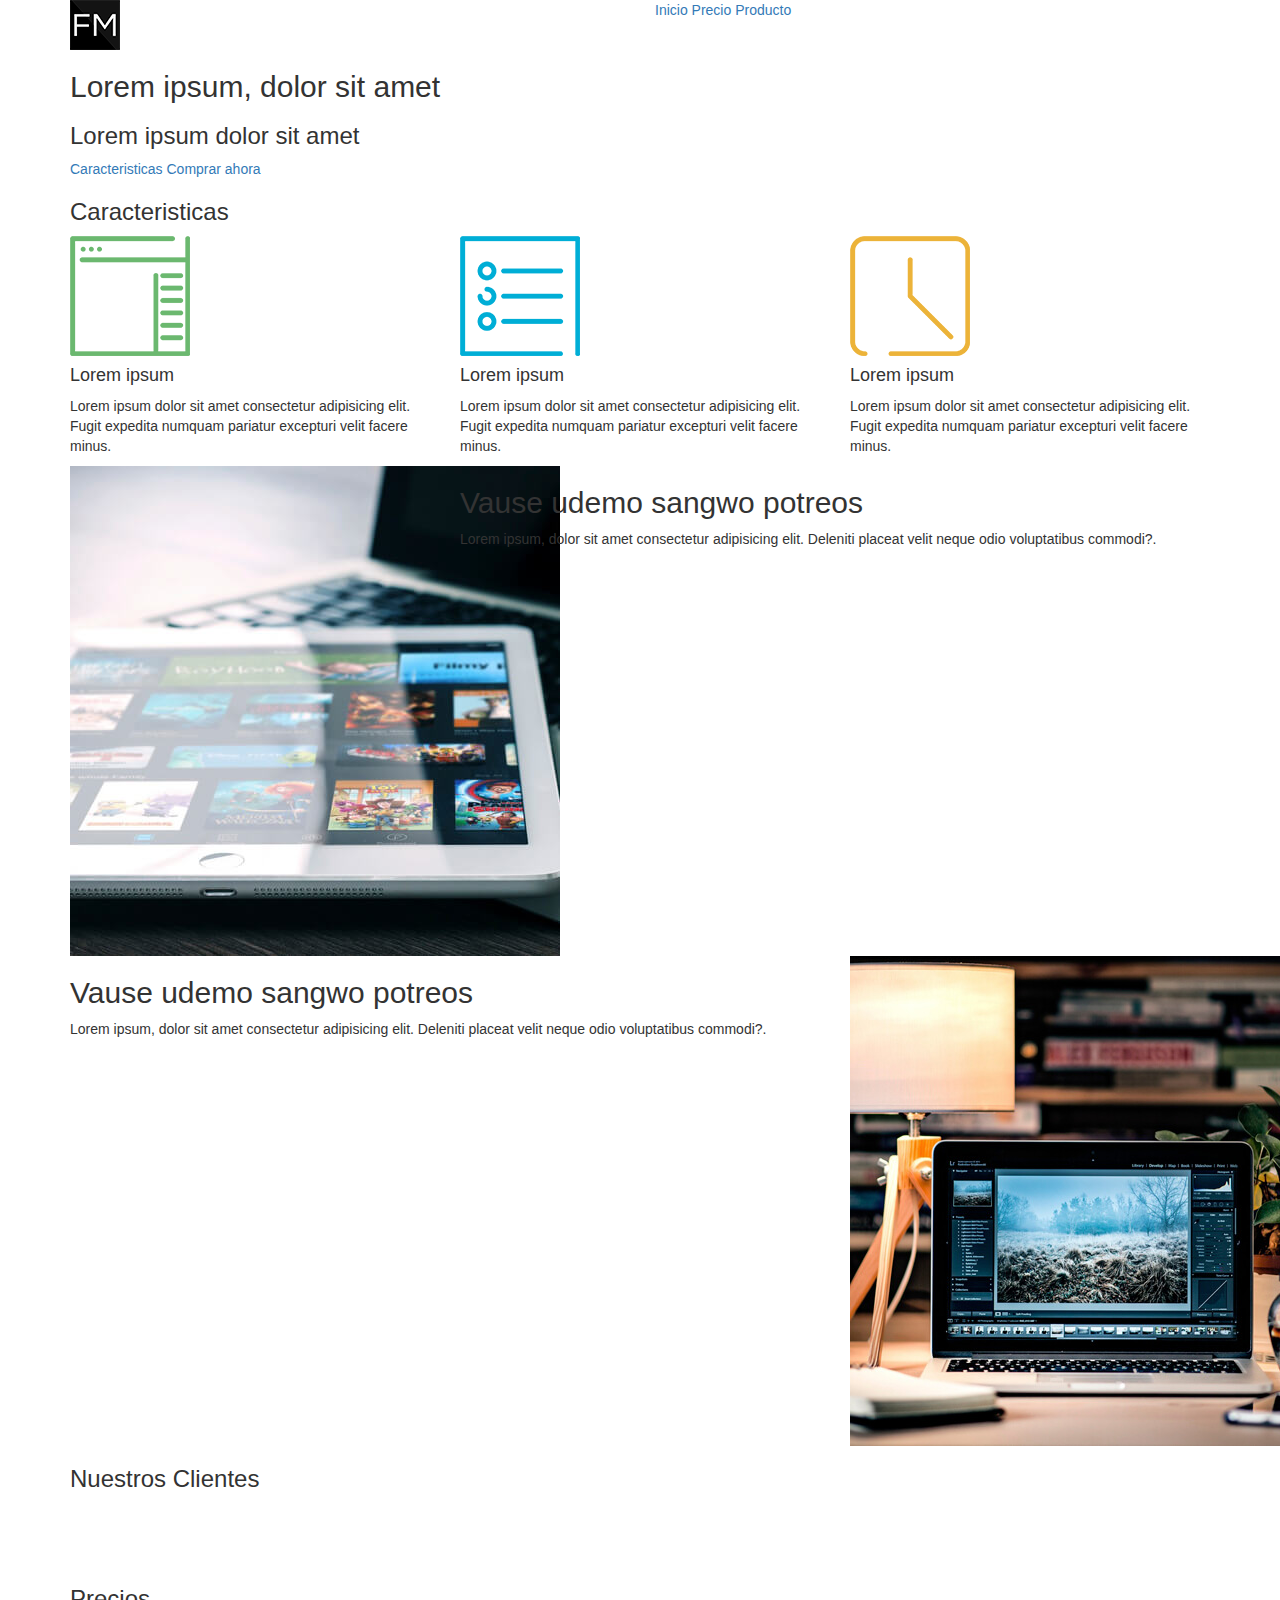
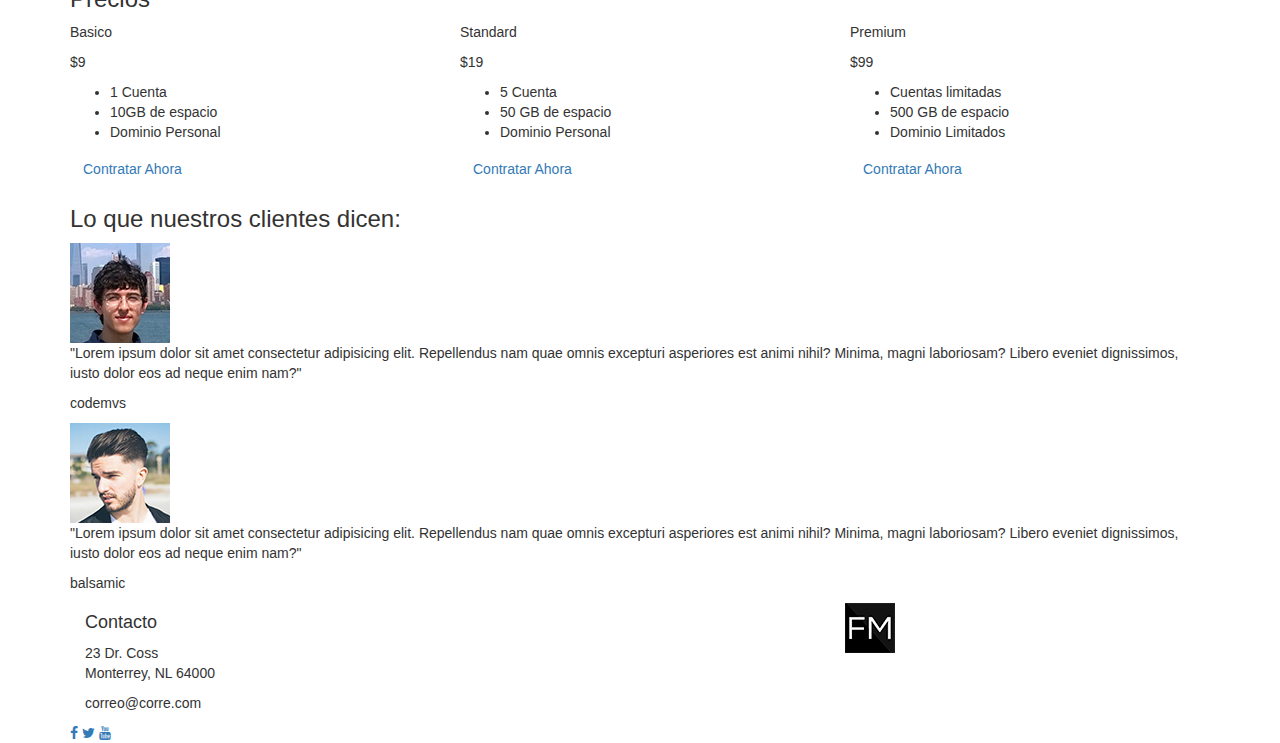
==== pagina-startup/index.html @ ffc8158a "Fin maquetacion html" ====
<!DOCTYPE html>
<html lang="en">
<head>
    <meta charset="UTF-8">
    <meta name="viewport" content="width=device-width, initial-scale=1.0">
    <meta http-equiv="X-UA-Compatible" content="ie=edge">
    <title>Document</title>
    <link href="https://fonts.googleapis.com/css?family=Open+Sans:300,400,600,600i" rel="stylesheet">
    <link rel="stylesheet" href="css/bootstrap.min.css">
    <link rel="stylesheet" href="css/font-awesome.min.css">
    <link rel="stylesheet" href="css/estilos.css">

</head>
<body>    
    <header>
        <div class="container">
            <div class="row contenedor_logo_menu">
                <!-- logo -->
                <div class="logo col-xs-12 col-md-6">
                    <a href="#"><img src="img/logo.png" alt=""></a>
                </div>
                <!-- enlaces -->
                <div class="menu col-xs-12 col-md-6">
                    <a href="#">Inicio</a>
                    <a href="#">Precio</a>
                    <a href="#">Producto</a>
                </div>
            </div>

            <div class="row textos">
                <div class="col-md-12">
                    <h2 class="primera-linea">Lorem ipsum, dolor sit amet</h2>
                    <h3 class="segunda-linea">Lorem ipsum dolor sit amet</h3>
                    <div class="contenedor-btns">
                        <a href="#">Caracteristicas</a>
                        <a href="#">Comprar ahora</a>
                    </div>
                </div>
            </div>
        </div>
    </header>
    <section class="main">
        <!-- caracteristicas -->
        <section class="caracteristicas">
            <div class="container">
                <div class="row">
                    <div class="col-md-12">
                        <h3 class="titulo">Caracteristicas</h3>  
                    </div>
                </div>
                <div class="row">
                    <div class="col-sm-4 caracteristica">
                        <img src="img/icono1.png" alt="">
                        <h4 class="primera_linea">Lorem ipsum</h4>
                        <p class="parrafo">Lorem ipsum dolor sit amet consectetur adipisicing elit. Fugit expedita numquam pariatur excepturi velit facere minus.</p>                        
                    </div>
                    <div class="col-sm-4 caracteristica">
                        <img src="img/icono2.png" alt="">
                        <h4 class="primera_linea">Lorem ipsum</h4>
                        <p class="parrafo">Lorem ipsum dolor sit amet consectetur adipisicing elit. Fugit expedita numquam pariatur excepturi velit facere minus.</p>                        
                    </div>
                    <div class="col-sm-4 caracteristica">
                        <img src="img/icono3.png" alt="">
                        <h4 class="primera_linea">Lorem ipsum</h4>
                        <p class="parrafo">Lorem ipsum dolor sit amet consectetur adipisicing elit. Fugit expedita numquam pariatur excepturi velit facere minus.</p>                        
                    </div>
                </div>
            </div>
        </section>
        <!-- fotos -->
        <section class="fotos">
            <div class="container">
                <div class="row">
                    <div class="col-md-12">
                        <div class="row foto">
                            <div class="col-xs-4 thumb">
                                <img src="img/thumb1.jpg" alt="">
                            </div>
                            <div class="col-xs-8 texto">
                                <h2 class="titulo azul">Vause udemo sangwo potreos</h2>
                                <p class="parrafo">
                                    Lorem ipsum, dolor sit amet consectetur adipisicing elit. Deleniti placeat velit neque odio voluptatibus commodi?.
                                </p>
                            </div>
                        </div>
                        <div class="row foto">                            
                            <div class="col-xs-8 texto">
                                <h2 class="titulo naranja derecha">Vause udemo sangwo potreos</h2>
                                <p class="parrafo">
                                    Lorem ipsum, dolor sit amet consectetur adipisicing elit. Deleniti placeat velit neque odio voluptatibus commodi?.
                                </p>
                            </div>
                            <div class="col-xs-4 thumb">
                                <img src="img/thumb2.jpg" alt="">
                            </div>
                        </div>
                    </div>
                </div>    
            </div>
        </section>
        <!-- clientes -->
        <section class="clientes">
            <div class="container">
                <div class="row">
                    <div class="col-sm-12">
                        <h3 class="titulo">
                            Nuestros Clientes
                        </h3>
                    </div>
                </div>
                <div class="row">
                    <div class="cliente col-xs-6 col-md-3">
                        <a href="#"><img src="img/cliente1.png" alt=""></a>
                    </div>
                    <div class="cliente col-xs-6 col-md-3">
                        <a href="#"><img src="img/cliente2.png" alt=""></a>
                    </div>
                    <div class="cliente col-xs-6 col-md-3">
                        <a href="#"><img src="img/cliente3.png" alt=""></a>
                    </div>
                    <div class="cliente col-xs-6 col-md-3">
                        <a href="#"><img src="img/cliente4.png" alt=""></a>
                    </div>
                </div>
            </div>
        </section>
        <!-- precios -->
        <section class="precios">
            <div class="container">
                <div class="row">
                    <div class="col-md-12">
                        <h3 class="titulo">
                            Precios
                        </h3>
                    </div>
                </div>
                <div class="row">
                    <div class="precio col-sm-4">
                        <div class="plan verde">
                            <p class="nombre">Basico</p>
                            <p class="precio">$9</p>
                            <ul class="caracteristicas">
                                <li>1 Cuenta</li>
                                <li>10GB de espacio</li>
                                <li>Dominio Personal</li>
                            </ul>
                            <a href="#" class="btn">Contratar Ahora</a>
                        </div>
                    </div>
                    <div class="precio col-sm-4">
                        <div class="plan active">
                            <p class="nombre">Standard</p>
                            <p class="precio">$19</p>
                            <ul class="caracteristicas">
                                <li>5 Cuenta</li>
                                <li>50 GB de espacio</li>
                                <li>Dominio Personal</li>
                            </ul>
                            <a href="#" class="btn">Contratar Ahora</a>
                        </div>
                    </div>
                    <div class="precio col-sm-4">
                        <div class="plan naranja">
                            <p class="nombre">Premium</p>
                            <p class="precio">$99</p>
                            <ul class="caracteristicas">
                                <li>Cuentas limitadas</li>
                                <li>500 GB de espacio</li>
                                <li>Dominio Limitados</li>
                            </ul>
                            <a href="#" class="btn">Contratar Ahora</a>
                        </div>
                    </div>
                </div>
            </div>
        </section>
        <!-- reviews -->
        <section class="revilews">
            <div class="container">
                <div class="row">
                    <div class="col-md-12">
                        <h3 class="titulo">Lo que nuestros clientes dicen:</h3>
                    </div>
                </div>
                <div class="row">
                    <div class="col-md-12 cliente">
                        <div class="foto">
                            <img src="img/foto1.jpg" alt="">
                        </div>
                        <div class="review">
                            <p class="texto">
                                "Lorem ipsum dolor sit amet consectetur adipisicing elit. Repellendus nam quae omnis excepturi asperiores est animi nihil? Minima, magni laboriosam? Libero eveniet dignissimos, iusto dolor eos ad neque enim nam?"
                            </p>
                            <p class="nombre">
                                codemvs
                            </p>
                        </div>
                    </div>
                    <div class="col-md-12 cliente">
                        <div class="foto">
                            <img src="img/foto2.jpg" alt="">
                        </div>
                        <div class="review">
                            <p class="texto">
                                "Lorem ipsum dolor sit amet consectetur adipisicing elit. Repellendus nam quae omnis excepturi asperiores est animi nihil? Minima, magni laboriosam? Libero eveniet dignissimos, iusto dolor eos ad neque enim nam?"
                            </p>
                            <p class="nombre">
                                balsamic
                            </p>
                        </div>
                    </div>
                </div>
            </div>
        </section>
    </section>
    <footer>
        <div class="direccion">
            <div class="container">
                <div class="col-md-8">
                    <h4 class="titulo">Contacto</h4>
                    <p class="calle">23 Dr. Coss <br> Monterrey, NL 64000 </p>  
                    <p class="correo">correo@corre.com</p>                  
                </div>
                <div class="col-md-4">
                    <img src="img/logo.png" alt="">
                </div>
            </div>
        </div>
        <div class="social">
            <div class="container">
                <div class="row">
                    <div class="col-md-12">
                        <a href="#" class="facebook"><i class="fa fa-facebook"></i></a>
                        <a href="#" class="twitter"><i class="fa fa-twitter"></i></a>
                        <a href="#" class="youtube"><i class="fa fa-youtube"></i></a>
                    </div>
                </div>
            </div>
        </div>
    </footer>    

    <!-- <script src="js/jquery-3.3.1.min.js"></script> -->
    <!-- <script src="js/bootstrap.min.js"></script> -->
</body>
</html>
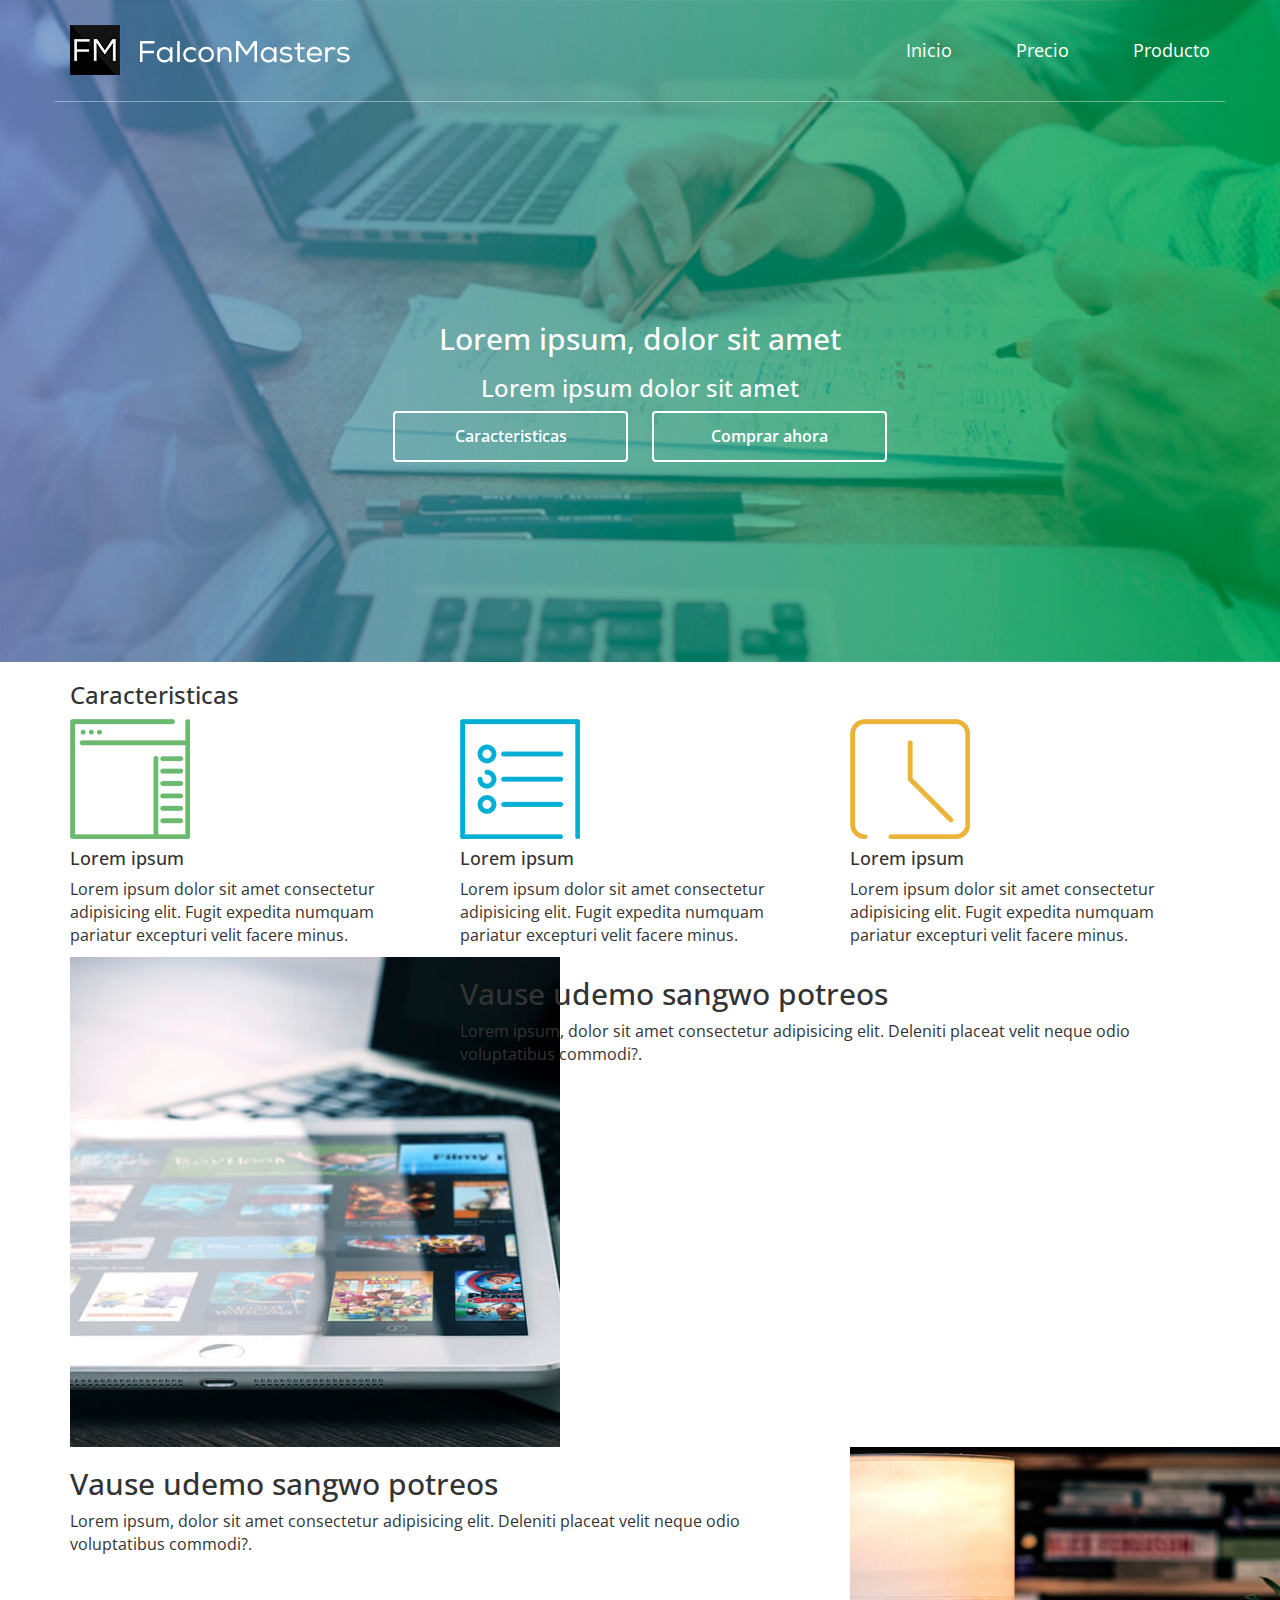
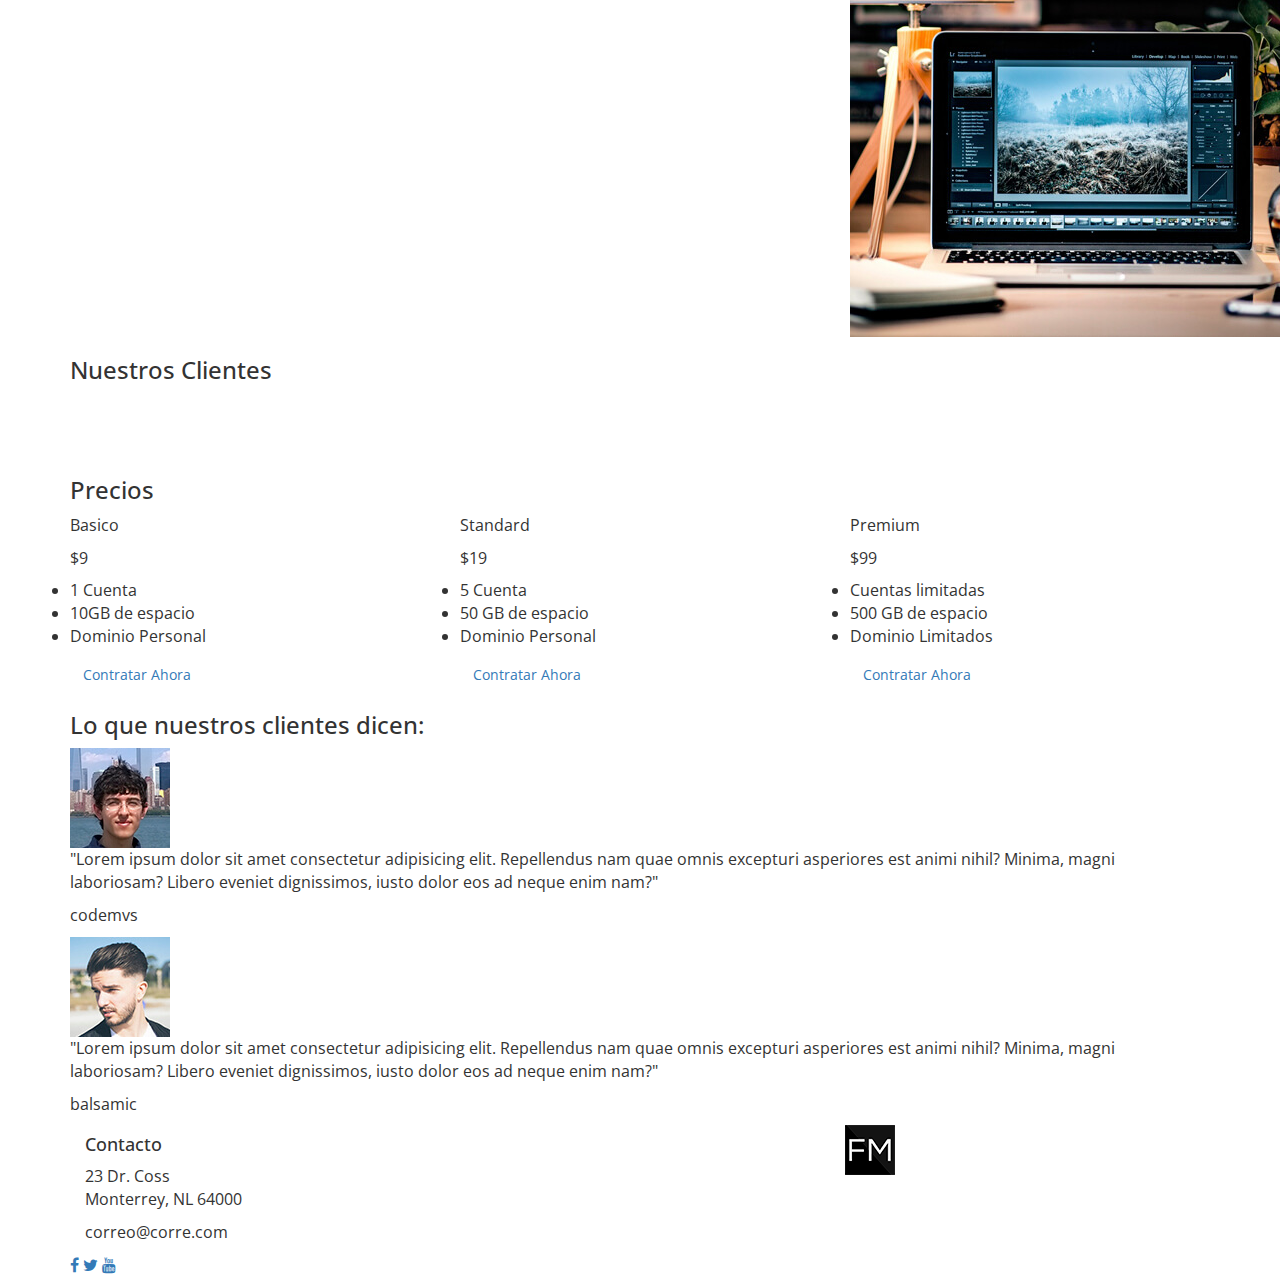
==== commit 9636d897: "Estilos Header" ====
--- a/pagina-startup/index.html
+++ b/pagina-startup/index.html
@@ -11,7 +11,7 @@
     <link rel="stylesheet" href="css/estilos.css">
 
 </head>
-<body>    
+<body>   
     <header>
         <div class="container">
             <div class="row contenedor_logo_menu">
@@ -239,7 +239,8 @@
         </div>
     </footer>    
 
-    <!-- <script src="js/jquery-3.3.1.min.js"></script> -->
+    <script src="js/jquery-3.3.1.min.js"></script>
     <!-- <script src="js/bootstrap.min.js"></script> -->
+    
 </body>
 </html>--- a/pagina-startup/css/estilos.css
+++ b/pagina-startup/css/estilos.css
@@ -0,0 +1,59 @@
+* {
+  margin: 0;
+  padding: 0; }
+
+body {
+  font-family: "Open Sans", Arial, Helvetica, sans-serif;
+  font-size: 16px; }
+
+header {
+  background: url("../img/bg.jpg"), #019851;
+  background-size: cover;
+  background-position: center 0;
+  background-repeat: no-repeat; }
+  header .contenedor_logo_menu {
+    padding: 25px 0;
+    border-bottom: 1px solid rgba(255, 255, 255, 0.4); }
+    header .contenedor_logo_menu .logo a {
+      display: block; }
+      header .contenedor_logo_menu .logo a img {
+        vertical-align: top; }
+    header .contenedor_logo_menu .menu {
+      text-align: right;
+      line-height: 50px; }
+      header .contenedor_logo_menu .menu a {
+        color: #fff;
+        margin-left: 60px;
+        font-size: 18px; }
+  header .textos {
+    color: #fff;
+    text-align: center;
+    margin: 200px 0; }
+    header .textos .primera_linea,
+    header .textos .segunda_linea {
+      font-family: "Open Sans", Arial, Helvetica, sans-serif;
+      font-weight: 300; }
+    header .textos .primera_linea {
+      font-size: 35px;
+      list-style: 35px;
+      margin-bottom: 30px; }
+    header .textos .segunda_linea {
+      font-size: 25px;
+      list-style: 25px;
+      margin-bottom: 60px; }
+    header .textos .contenedor-btns a {
+      border-radius: 4px;
+      border: 2px solid #fff;
+      color: #fff;
+      padding: 12px 0;
+      font-weight: 600;
+      width: 235px;
+      display: inline-block;
+      text-align: center;
+      margin: 0 10px; }
+      header .textos .contenedor-btns a:hover {
+        text-decoration: none;
+        background: #fff;
+        color: #4f4f4f; }
+
+/*# sourceMappingURL=estilos.css.map */
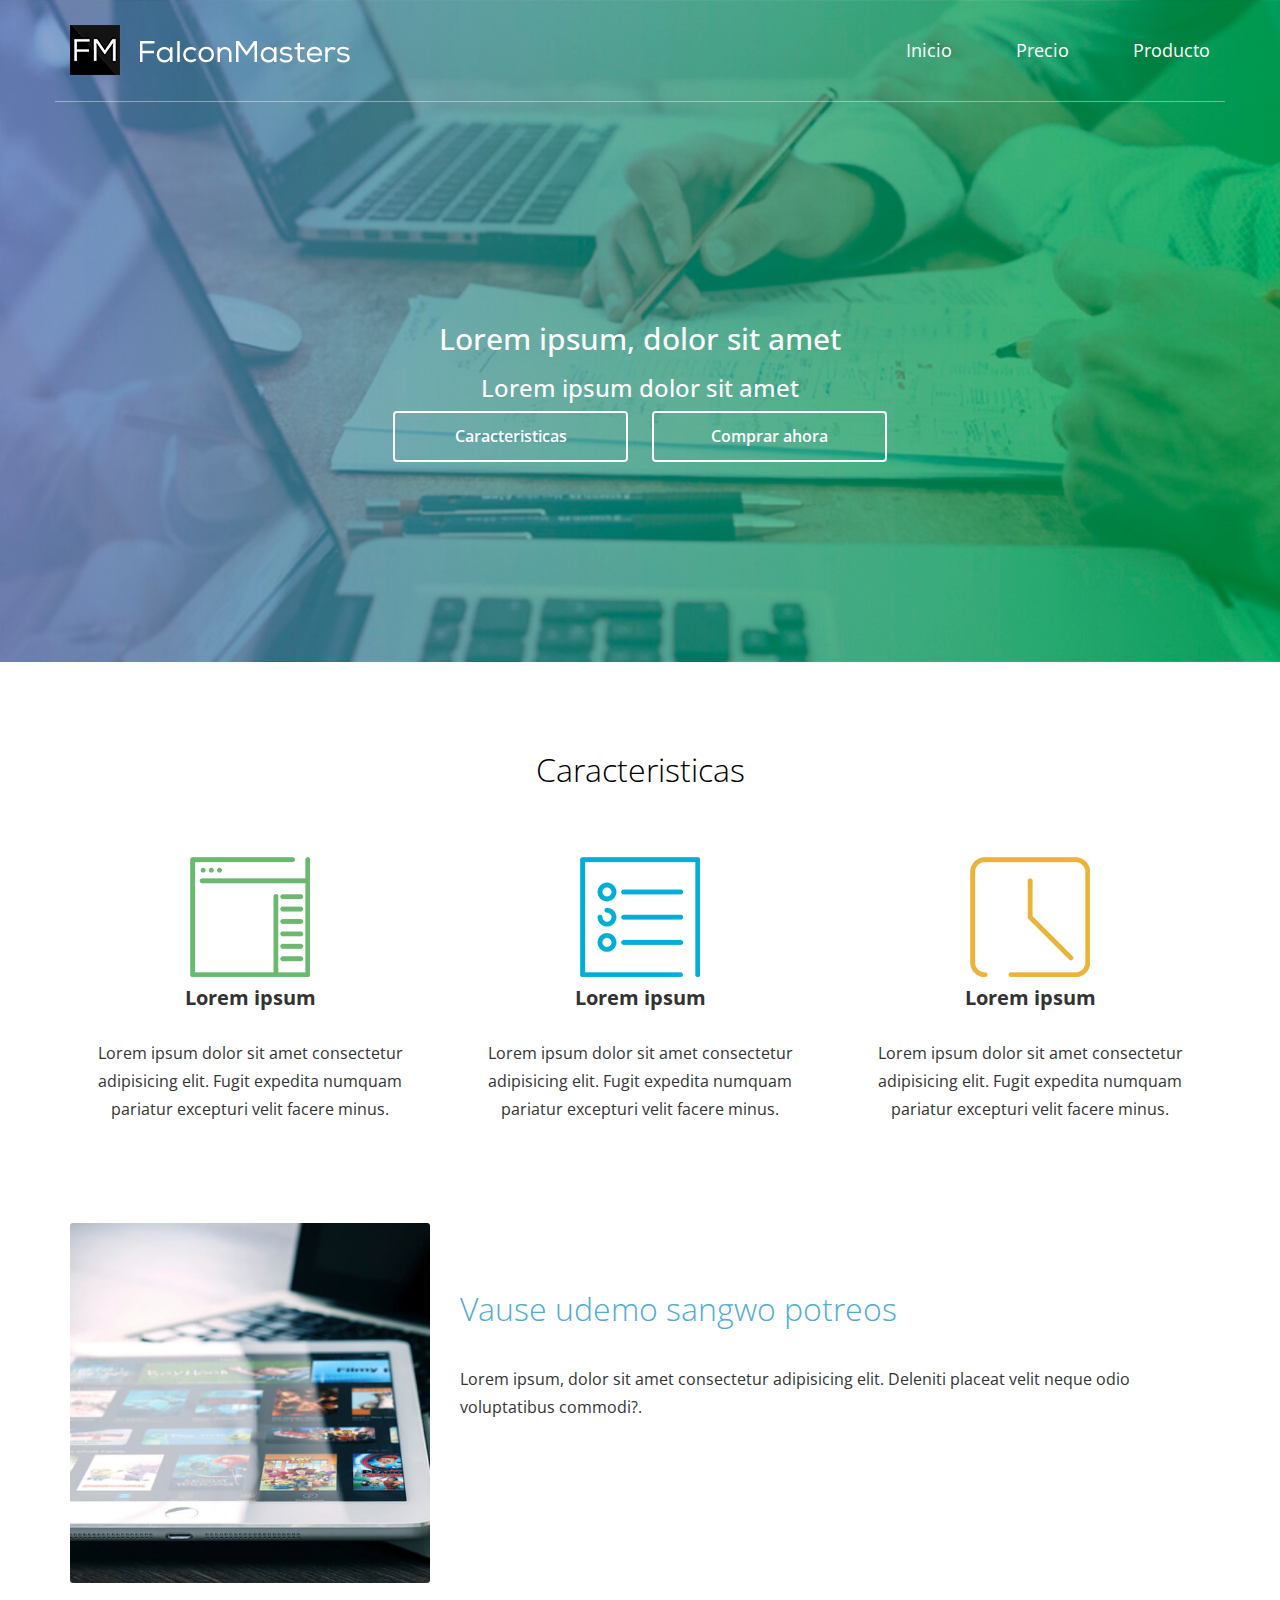
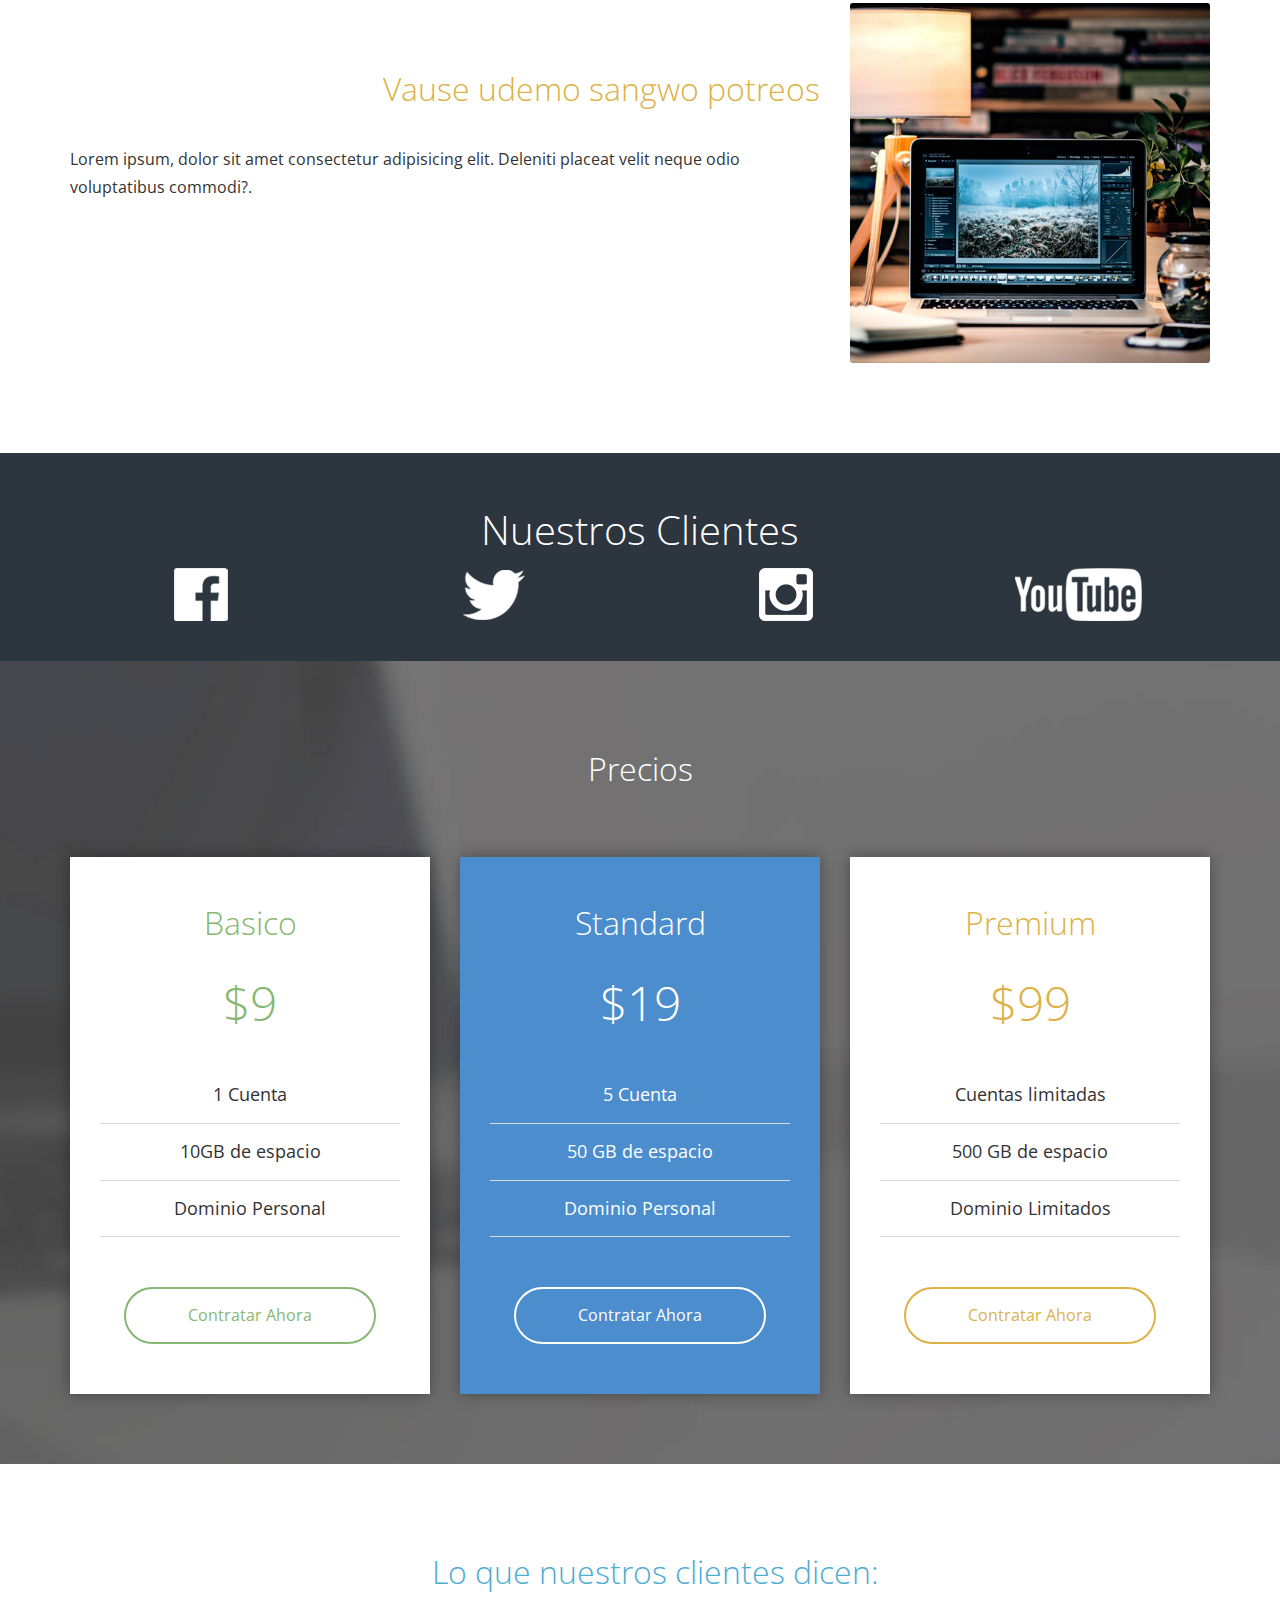
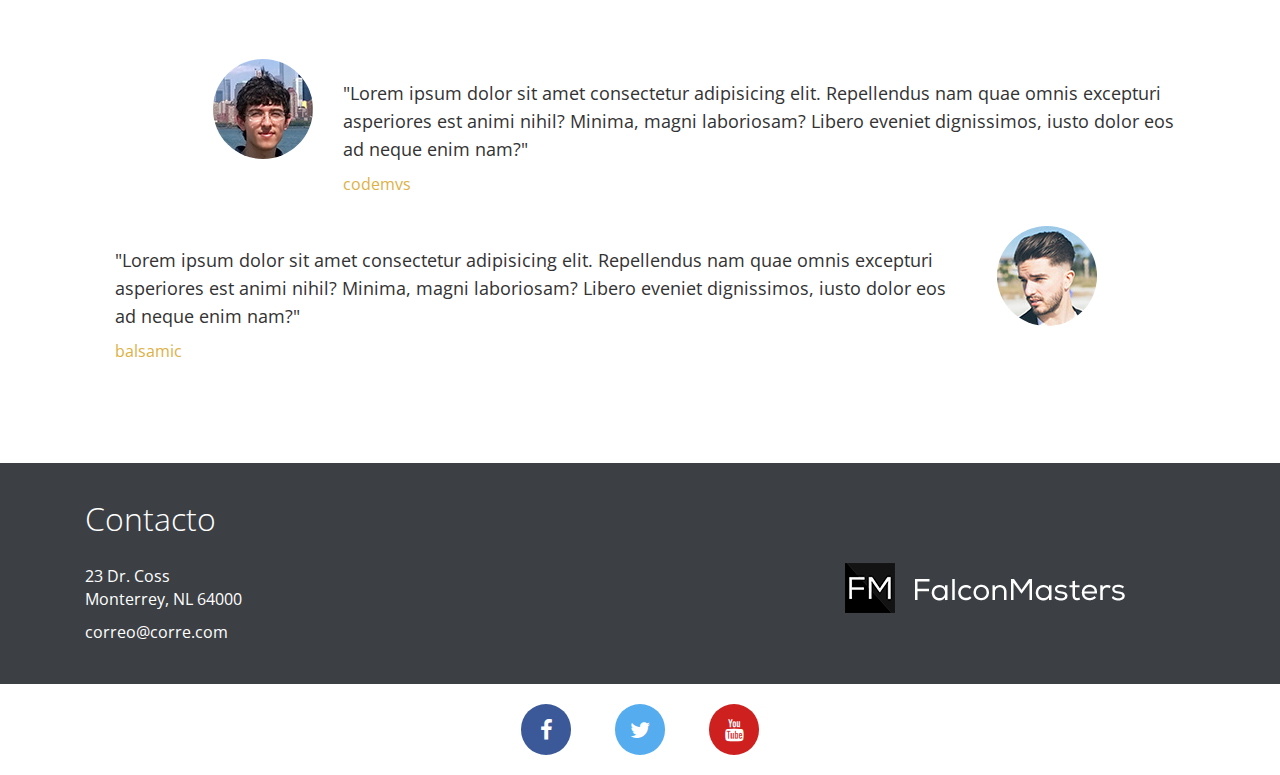
==== commit 12cdf518: "modificaciones footer" ====
--- a/pagina-startup/index.html
+++ b/pagina-startup/index.html
@@ -175,7 +175,7 @@
             </div>
         </section>
         <!-- reviews -->
-        <section class="revilews">
+        <section class="reviews">
             <div class="container">
                 <div class="row">
                     <div class="col-md-12">
@@ -196,7 +196,7 @@
                             </p>
                         </div>
                     </div>
-                    <div class="col-md-12 cliente">
+                    <div class="col-md-12 cliente derecha">
                         <div class="foto">
                             <img src="img/foto2.jpg" alt="">
                         </div>
@@ -221,7 +221,7 @@
                     <p class="calle">23 Dr. Coss <br> Monterrey, NL 64000 </p>  
                     <p class="correo">correo@corre.com</p>                  
                 </div>
-                <div class="col-md-4">
+                <div class="col-md-4 logo">
                     <img src="img/logo.png" alt="">
                 </div>
             </div>
--- a/pagina-startup/css/estilos.css
+++ b/pagina-startup/css/estilos.css
@@ -56,4 +56,207 @@
         background: #fff;
         color: #4f4f4f; }
 
+.main .caracteristicas {
+  padding: 70px 0; }
+  .main .caracteristicas .titulo {
+    text-align: center;
+    font-family: "Open Sans", Arial, Helvetica, sans-serif;
+    font-weight: 300;
+    font-size: 32px;
+    color: #000;
+    margin-bottom: 70px; }
+  .main .caracteristicas .caracteristica {
+    text-align: center; }
+    .main .caracteristicas .caracteristica .icono {
+      vertical-align: top;
+      margin-bottom: 30px; }
+    .main .caracteristicas .caracteristica .primera_linea {
+      font-weight: 700;
+      margin-bottom: 30px;
+      font-size: 20px; }
+    .main .caracteristicas .caracteristica .parrafo {
+      margin-bottom: 30px;
+      line-height: 28px; }
+.main .fotos {
+  margin-bottom: 70px; }
+  .main .fotos .foto {
+    margin-bottom: 20px; }
+    .main .fotos .foto .thumb img {
+      border-radius: 3px;
+      width: 100%;
+      vertical-align: top; }
+    .main .fotos .foto .titulo {
+      margin-top: 70px;
+      margin-bottom: 40px;
+      font-size: 32px;
+      line-height: 32px;
+      font-weight: 300; }
+      .main .fotos .foto .titulo.azul {
+        color: #4facd3; }
+      .main .fotos .foto .titulo.naranja {
+        color: #ddb146; }
+    .main .fotos .foto .parrafo {
+      line-height: 28px; }
+    .main .fotos .foto .derecha {
+      text-align: right; }
+.main .clientes {
+  background: #2d353e;
+  padding: 35px 0; }
+  .main .clientes .titulo {
+    text-align: center;
+    font-family: "Open Sans", Arial, Helvetica, sans-serif;
+    color: #fff;
+    font-weight: 300;
+    font-size: 40px; }
+  .main .clientes .cliente {
+    text-align: center; }
+    .main .clientes .cliente a {
+      display: block; }
+.main .precios {
+  background: url("../img/precios-bg.jpg"), #727171;
+  background-size: cover;
+  background-position: center;
+  background-repeat: no-repeat;
+  padding: 70px 0; }
+  .main .precios .titulo {
+    text-align: center;
+    font-family: "Open Sans", Arial, Helvetica, sans-serif;
+    font-weight: 300;
+    font-size: 32px;
+    color: #fff;
+    margin-bottom: 70px; }
+  .main .precios .plan {
+    background: #fff;
+    text-align: center;
+    font-family: "Open Sans", Arial, Helvetica, sans-serif;
+    padding: 50px 0;
+    -moz-box-shadow: 0px 0px 15px 0px rgba(0, 0, 0, 0.35);
+    -webkit-box-shadow: 0px 0px 15px 0px rgba(0, 0, 0, 0.35);
+    box-shadow: 0px 0px 15px 0px rgba(0, 0, 0, 0.35); }
+    .main .precios .plan .nombre {
+      font-size: 32px;
+      line-height: 32px;
+      font-weight: 300;
+      margin-bottom: 30px; }
+    .main .precios .plan .precio {
+      font-weight: 300;
+      font-size: 48px;
+      margin-bottom: 30px; }
+    .main .precios .plan .caracteristicas {
+      list-style: none;
+      padding: 0 30px;
+      margin-bottom: 50px; }
+      .main .precios .plan .caracteristicas li {
+        font-size: 18px;
+        padding: 15px 0;
+        border-bottom: 1px solid #dedede; }
+    .main .precios .plan .btn {
+      width: 70%;
+      font-size: 16px;
+      padding: 15px 0;
+      text-align: center;
+      display: inline-block;
+      border-radius: 100px; }
+    .main .precios .plan.verde .nombre,
+    .main .precios .plan.verde .precio {
+      color: #86b773; }
+    .main .precios .plan.verde .btn {
+      color: #86b773;
+      border: 2px solid #86b773; }
+      .main .precios .plan.verde .btn:hover {
+        background: #86b773;
+        color: #fff; }
+    .main .precios .plan.active {
+      background: #4c8dce;
+      color: #fff; }
+      .main .precios .plan.active .btn {
+        color: #fff;
+        border: 2px solid #fff; }
+        .main .precios .plan.active .btn:hover {
+          background: #fff;
+          color: #4c8dce; }
+    .main .precios .plan.naranja .nombre,
+    .main .precios .plan.naranja .precio {
+      color: #ddb146; }
+    .main .precios .plan.naranja .btn {
+      color: #ddb146;
+      border: 2px solid #ddb146; }
+      .main .precios .plan.naranja .btn:hover {
+        background: #ddb146;
+        color: #fff; }
+.main .reviews {
+  padding: 70px; }
+  .main .reviews .titulo {
+    text-align: center;
+    font-family: "Open Sans", Arial, Helvetica, sans-serif;
+    font-weight: 300;
+    font-size: 32px;
+    color: #4facd3;
+    margin-bottom: 70px; }
+  .main .reviews .cliente {
+    overflow: hidden;
+    margin-bottom: 20px; }
+    .main .reviews .cliente .foto {
+      width: 20%;
+      float: left;
+      text-align: right; }
+      .main .reviews .cliente .foto img {
+        max-width: 100px;
+        width: 100%;
+        vertical-align: top;
+        border-radius: 100%; }
+    .main .reviews .cliente .review {
+      float: left;
+      width: 80%;
+      padding: 0 30px;
+      margin-top: 20px; }
+      .main .reviews .cliente .review .texto {
+        font-size: 18px;
+        line-height: 28px;
+        margin-bottom: 10px; }
+      .main .reviews .cliente .review .nombre {
+        color: #ddb146; }
+    .main .reviews .cliente.derecha .foto {
+      float: right;
+      text-align: left; }
+    .main .reviews .cliente.derecha .review {
+      float: left;
+      text-align: left; }
+
+footer .direccion {
+  background: #3c4045;
+  padding: 30px 0;
+  color: #fff; }
+  footer .direccion .titulo {
+    font-size: 32px;
+    line-height: 32px;
+    font-weight: 300;
+    margin-bottom: 30px; }
+  footer .direccion .calle,
+  footer .direccion .telefono,
+  footer .direccion .correo {
+    margin-bottom: 10px; }
+  footer .direccion .logo img {
+    margin-top: 70px; }
+footer .social {
+  text-align: center;
+  padding: 20px 0; }
+  footer .social a {
+    padding: 10px;
+    display: inline-block;
+    margin: 0 20px;
+    width: 50px;
+    font-size: 22px;
+    color: #fff;
+    background: #000;
+    border-radius: 100px; }
+    footer .social a:hover {
+      text-decoration: none; }
+    footer .social a.facebook {
+      background: #3b5998; }
+    footer .social a.twitter {
+      background: #55acee; }
+    footer .social a.youtube {
+      background: #cd201f; }
+
 /*# sourceMappingURL=estilos.css.map */
